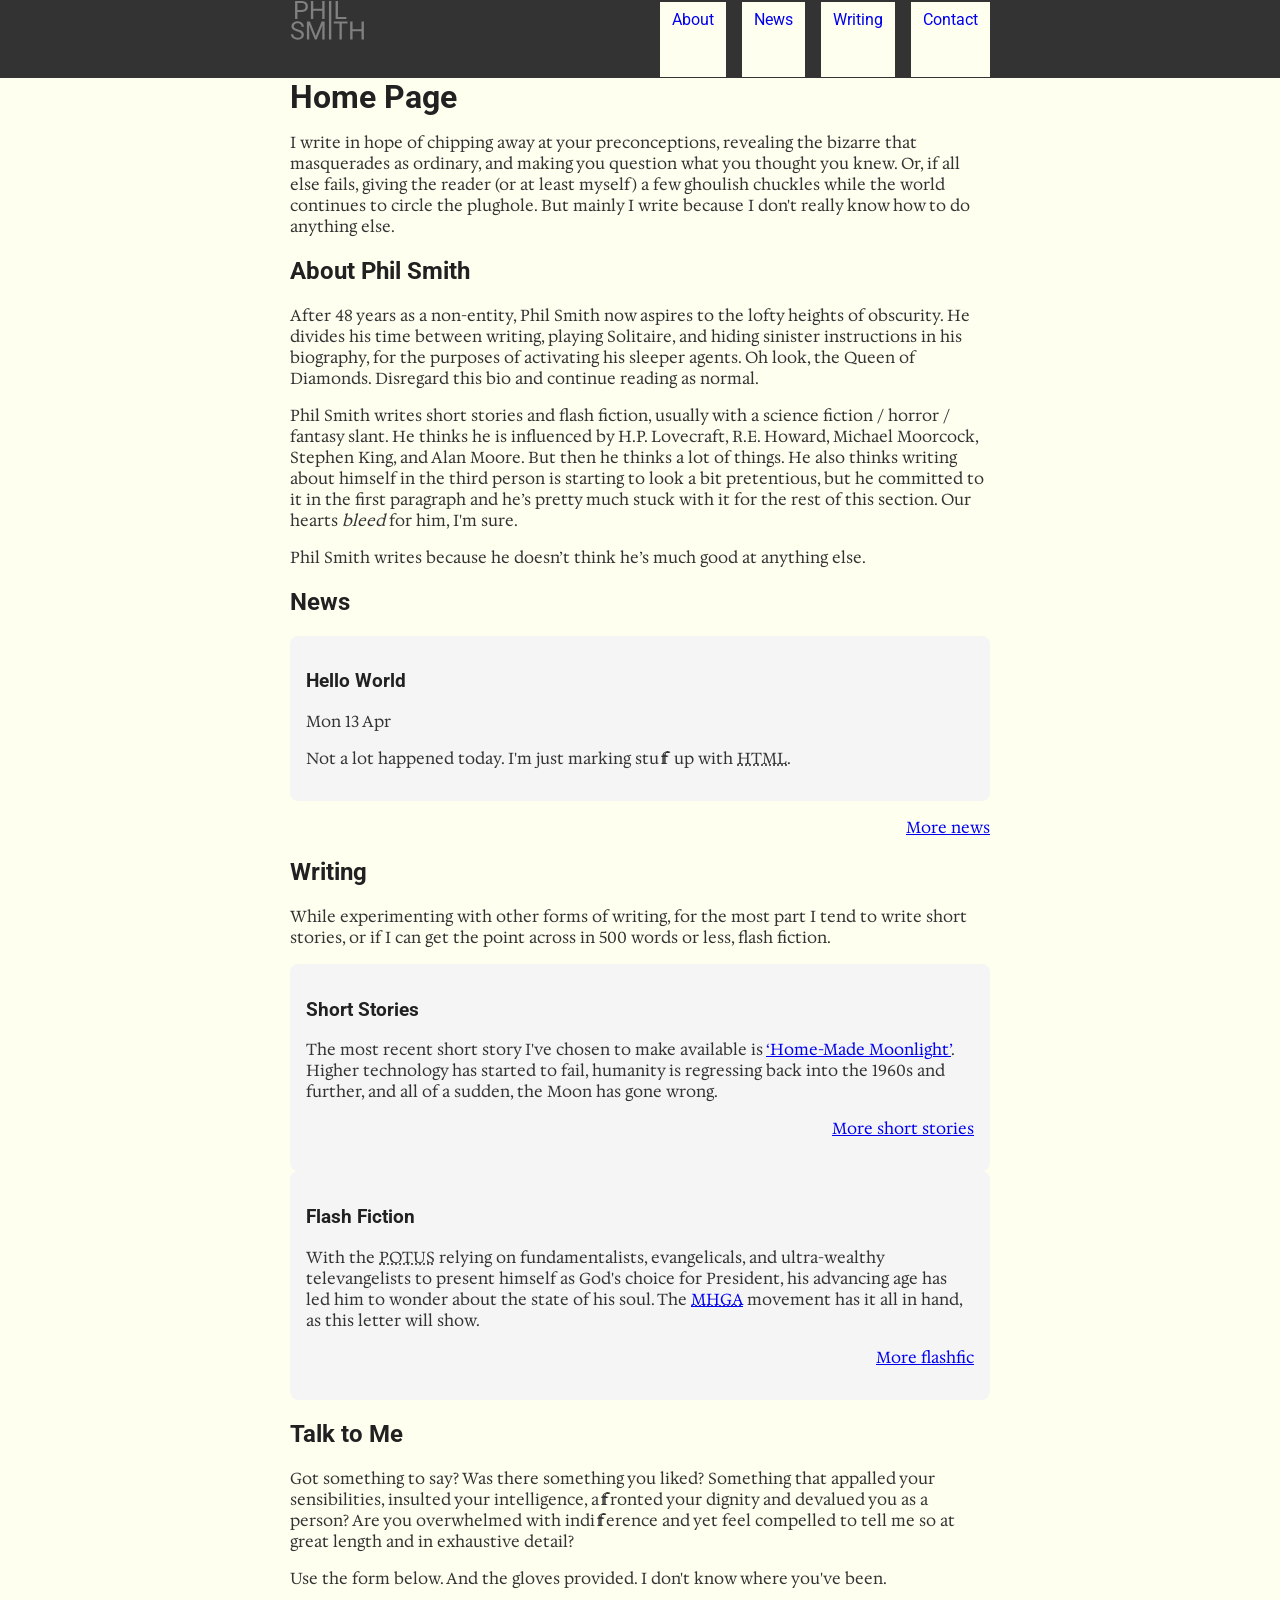
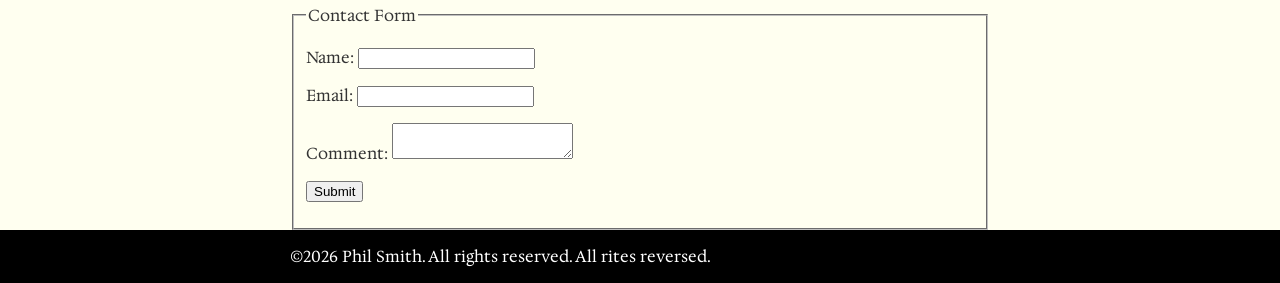
==== index.html @ 43c12765 "'container' div elements Placed div tags inside the header, main, and footer sections, refined the s" ====
<!DOCTYPE html>
<html lang="en">
<head>
   <title>Home Page</title>
   <meta charset="UTF-8" />
   <meta name="viewport" content="width=device-width, initial-scale=1.0" />
   <link rel="preconnect" href="https://fonts.googleapis.com">
   <link rel="preconnect" href="https://fonts.gstatic.com" crossorigin>    
   <link href="https://fonts.googleapis.com/css2?family=Hedvig+Letters+Serif&display=swap" rel="stylesheet">
   <link href="https://fonts.googleapis.com/css2?family=Roboto&display=swap" rel="stylesheet">
   <link rel="stylesheet" type="text/css" href="css/style.css" />
</head>
<body>
	<header>
	<div class="container">
		<div id="site-branding"><h1><a href="index.html"><img src="img/logo.svg" alt="Phil Smith" width="120" height="40" /></a><span>Phil Smith</span></h1></div>
		<nav> 
			<ul>
				<li><a href="index.html#about">About</a></li>
				<li><a href="index.html#news">News</a></li>
				<li><a href="index.html#writing">Writing</a></li>
				<li><a href="index.html#contact">Contact</a></li>
			</ul>
		</nav>
	</div>
	</header>
	<main>
	<div class="container">
		<h1>Home Page</h1>
		<p>I write in hope of chipping away at your preconceptions, revealing the bizarre that masquerades as ordinary, and making you question what you thought you knew. Or, if all else fails, giving the reader (or at least myself) a few ghoulish chuckles while the world continues to circle the plughole. But mainly I write because I don't really know how to do anything else.</p>
		<article id="about">
			<h2>About Phil Smith</h2>
			<p>After 48 years as a non-entity, Phil Smith now aspires to the lofty heights of obscurity. He divides his time between writing, playing Solitaire, and hiding sinister instructions in his biography, for the purposes of activating his sleeper agents. Oh look, the Queen of Diamonds. Disregard this bio and continue reading as normal.</p>
			<p>Phil Smith writes short stories and flash fiction, usually with a science fiction / horror / fantasy slant. He thinks he is influenced by H.P. Lovecraft, R.E. Howard, Michael Moorcock, Stephen King, and Alan Moore. But then he thinks a lot of things. He also thinks writing about himself in the third person is starting to look a bit pretentious, but he committed to it in the first paragraph and he’s pretty much stuck with it for the rest of this section. Our hearts <em>bleed</em> for him, I'm sure.</p>
			<p>Phil Smith writes because he doesn’t think he’s much good at anything else.</p>
		</article>	
		<article id="news">
			<h2>News</h2>
			<section>
			<h3>Hello World</h3>
			<p><time datetime="2026-04-13T05:09">Mon 13 Apr</time></p>
			<p>Not a lot happened today. I'm just marking stuff up with <abbr title="Hypertext Markup Language">HTML</abbr>.</p>
			<!--
			Eventually the news section will be fed by a script, pulling headlines and posts from another source,
			either a database or an RSS feed or similar.
			Each post will consist of a <section> element, containing:
			* Title in <h3> tags
			* Date of posting in <p> and <time> tags.
			* Subsequent text in <p> tags.
			-->
			</section>
			<p class="now_read_on"><a href="news.html">More news</a></p>
		</article>
		<article id="writing">
			<h2>Writing</h2>
			<p>While experimenting with other forms of writing, for the most part I tend to write short stories, or if I can get the point across in 500 words or less, flash fiction.</p>
			<section>
			<h3>Short Stories</h3>
			<p>The most recent short story I've chosen to make available is <a href="home_made_moonlight.html">‘Home-Made Moonlight’</a>. Higher technology has started to fail, humanity is regressing back into the 1960s and further, and all of a sudden, the Moon has gone wrong.</p>
			<p class="now_read_on"><a href="short_stories.html">More short stories</a></p>
			</section>
			<section>
			<h3>Flash Fiction</h3>
			<p>With the <abbr title="President of the United States">POTUS</abbr> relying on fundamentalists, evangelicals, and ultra-wealthy televangelists to present himself as God's choice for President, his advancing age has led him to wonder about the state of his soul. The <a href="mhga.html"><abbr title="Make Heaven Great Again">MHGA</abbr></a> movement has it all in hand, as this letter will show.</p>
			<p class="now_read_on"><a href="flashfic.html">More flashfic</a></p>
			</section>
		</article>
		<article id="contact">
			<h2>Talk to Me</h2>
			<p>Got something to say? Was there something you liked? Something that appalled your sensibilities, insulted your intelligence, affronted your dignity and devalued you as a person? Are you overwhelmed with indifference and yet feel compelled to tell me so at great length and in exhaustive detail?</p>
			<p>Use the form below. And the gloves provided. I don't know where you've been.</p>
			<form action="" method="post" autocomplete="on">
			<fieldset>
			<legend>Contact Form</legend>
			<p><label for="username" required>Name:</label> <input type="text" name="username" id="username" /></p>
			<p><label for="useremail" required>Email:</label> <input type="email" name="useremail" id="useremail" /></p>
			<p><label for="usercomment" required>Comment:</label> <textarea name="usercomment" id="usercomment"></textarea></p>
			<p><input type="submit" value="Submit" /></p>
			</fieldset>
			</form>
		</article>
	</div>
	</main>
	<footer>
		<div class="container">
			<p>©2026 Phil Smith. All rights reserved. All rites reversed.</p>	
		</div>
	</footer>
</body>
</html>
---- css/style.css ----
body { 
	background-color: Gainsboro;
	color: #333333;
	margin:0;
}

header, main, footer {
	width:auto;
}
header { 
	background-color: #333333;
	color: #FFFFFF;
	padding: padding: 0.75rem 0;
}

header .container {
	display:flex;
	justify-content:space-between;
	align-items:center;
}
header h1, main h1 {
	margin:0;
	padding:0;
}
header #site-branding h1 span {
	margin-left:-9999px
}

header #site-branding h1 img {
	height:40px;
	width: auto;
	display: block;
}

nav {
}

nav ul { 
  list-style: none;
  display: flex;
  gap: 1rem;
  margin: 0;
  padding: 0;
 }
 
nav ul li { 
	background-color: Ivory;
	font-family: 'Roboto', sans-Serif; 
}

nav ul li:hover { 
	background-color: LightGoldenRodYellow 
}

nav a {
  display: block;
  padding: 0.5rem 0.75rem 3rem 0.75rem;
  text-decoration: none;
  /*color: inherit; */
}

footer {
	background-color: rgb(0,0,0);
	color: rgb(255,255,255);
	padding: 1rem 0;
}

main {
	background-color: Ivory;
	font-family: 'Hedvig Letters Serif', serif;
	color: #333333;
	
}


article { 
	background-color: Ivory;
	color: #333333;
}


section {
  background: #f5f5f5; /* or very subtle tint */
  border-radius: 8px;
  padding:1rem
}

h1, h2, h3, h4, h5, h6 {
	font-family: 'Roboto', sans-Serif; 
	color: rgb(33,33,33);
}

p { 
	font-family: 'Hedvig Letters Serif', serif; 	
}


.container {
	max-width: 700px;
	margin: 0 auto;
	padding: 0 1rem;
}

footer .container p:first-child {
	margin:0px
}

.now_read_on { 
	text-align: right 
}

.mailmerge {
/* Used in the flashfic MHGA, to indicate clumsy low-effort mail-merging */
	background-color:#CCCCCC;
	border-bottom: 1px solid #C0C0C0;
	color:#000000
}
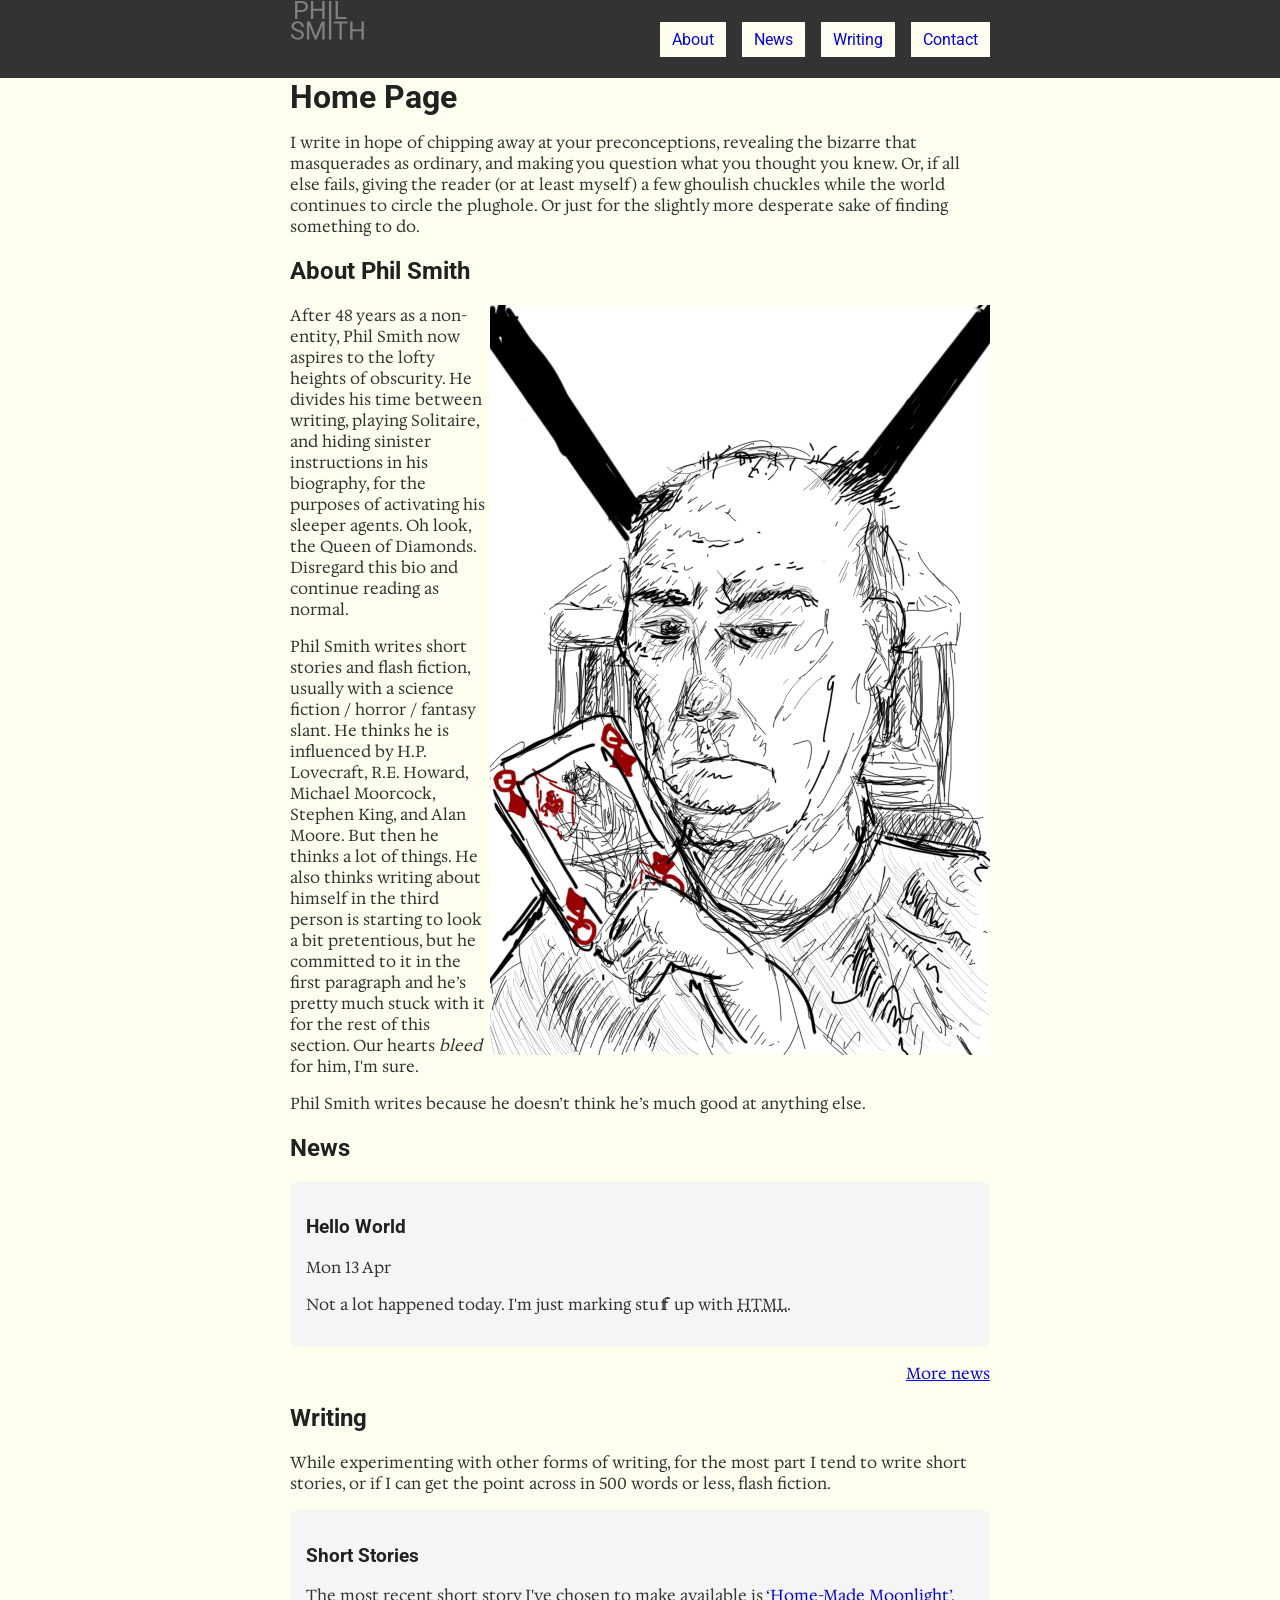
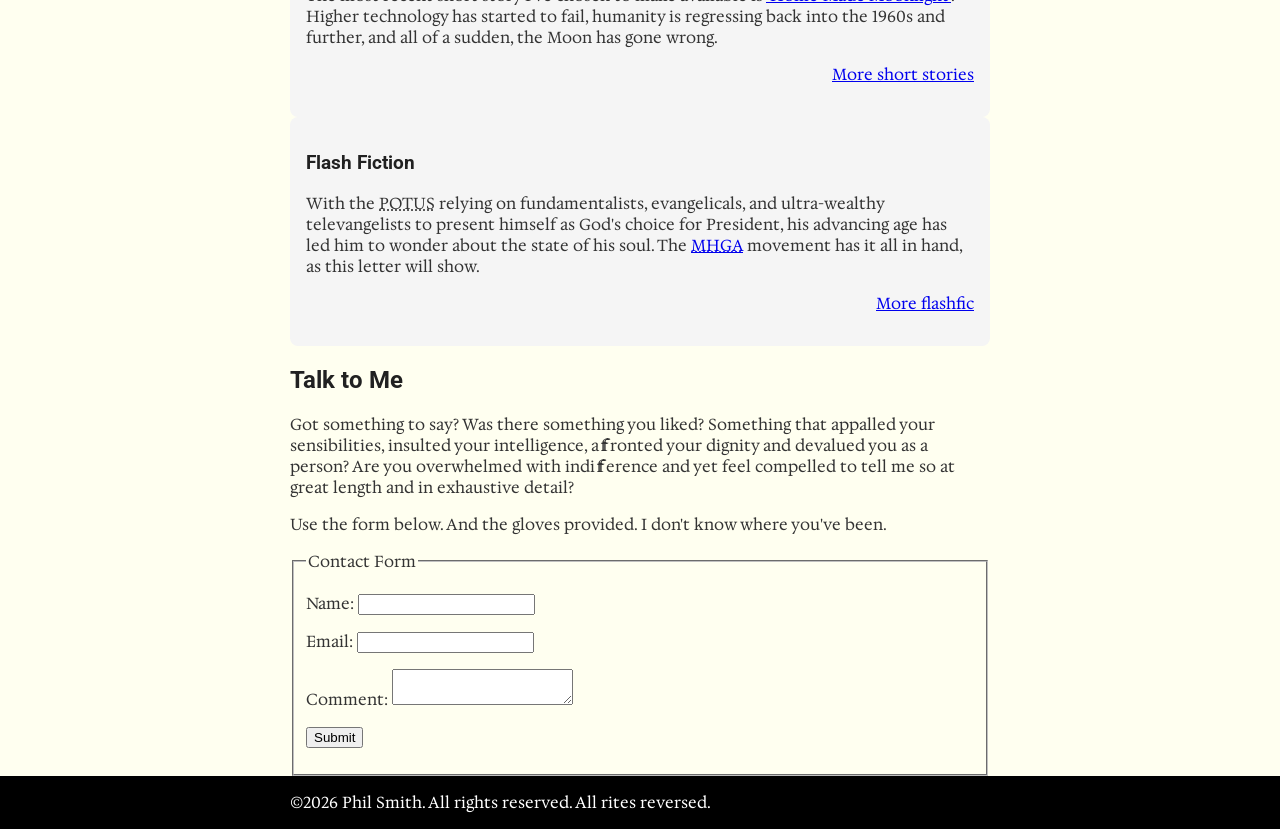
==== commit 5da5ce93: "picture Added author's picture." ====
--- a/index.html
+++ b/index.html
@@ -27,9 +27,12 @@
 	<main>
 	<div class="container">
 		<h1>Home Page</h1>
-		<p>I write in hope of chipping away at your preconceptions, revealing the bizarre that masquerades as ordinary, and making you question what you thought you knew. Or, if all else fails, giving the reader (or at least myself) a few ghoulish chuckles while the world continues to circle the plughole. But mainly I write because I don't really know how to do anything else.</p>
+		<p>I write in hope of chipping away at your preconceptions, revealing the bizarre that masquerades as ordinary, and making you question what you thought you knew. Or, if all else fails, giving the reader (or at least myself) a few ghoulish chuckles while the world continues to circle the plughole. Or just for the slightly more desperate sake of finding something to do.</p>
 		<article id="about">
 			<h2>About Phil Smith</h2>
+			<div class="illo">
+				<img src="img/writer_portrait.png" alt="The writer, holding up a playing card: the Queen of Diamonds." />
+			</div>
 			<p>After 48 years as a non-entity, Phil Smith now aspires to the lofty heights of obscurity. He divides his time between writing, playing Solitaire, and hiding sinister instructions in his biography, for the purposes of activating his sleeper agents. Oh look, the Queen of Diamonds. Disregard this bio and continue reading as normal.</p>
 			<p>Phil Smith writes short stories and flash fiction, usually with a science fiction / horror / fantasy slant. He thinks he is influenced by H.P. Lovecraft, R.E. Howard, Michael Moorcock, Stephen King, and Alan Moore. But then he thinks a lot of things. He also thinks writing about himself in the third person is starting to look a bit pretentious, but he committed to it in the first paragraph and he’s pretty much stuck with it for the rest of this section. Our hearts <em>bleed</em> for him, I'm sure.</p>
 			<p>Phil Smith writes because he doesn’t think he’s much good at anything else.</p>
--- a/css/style.css
+++ b/css/style.css
@@ -54,9 +54,9 @@
 
 nav a {
   display: block;
-  padding: 0.5rem 0.75rem 3rem 0.75rem;
+  padding: 0.5rem 0.75rem;
   text-decoration: none;
-  /*color: inherit; */
+  /*color: inherit;*/
 }
 
 footer {
@@ -101,6 +101,16 @@
 	padding: 0 1rem;
 }
 
+.illo { 
+	float: right;
+	margin-left: auto;
+}
+
+.illo img {
+	height: 750px;
+	width: auto;
+}
+
 footer .container p:first-child {
 	margin:0px
 }
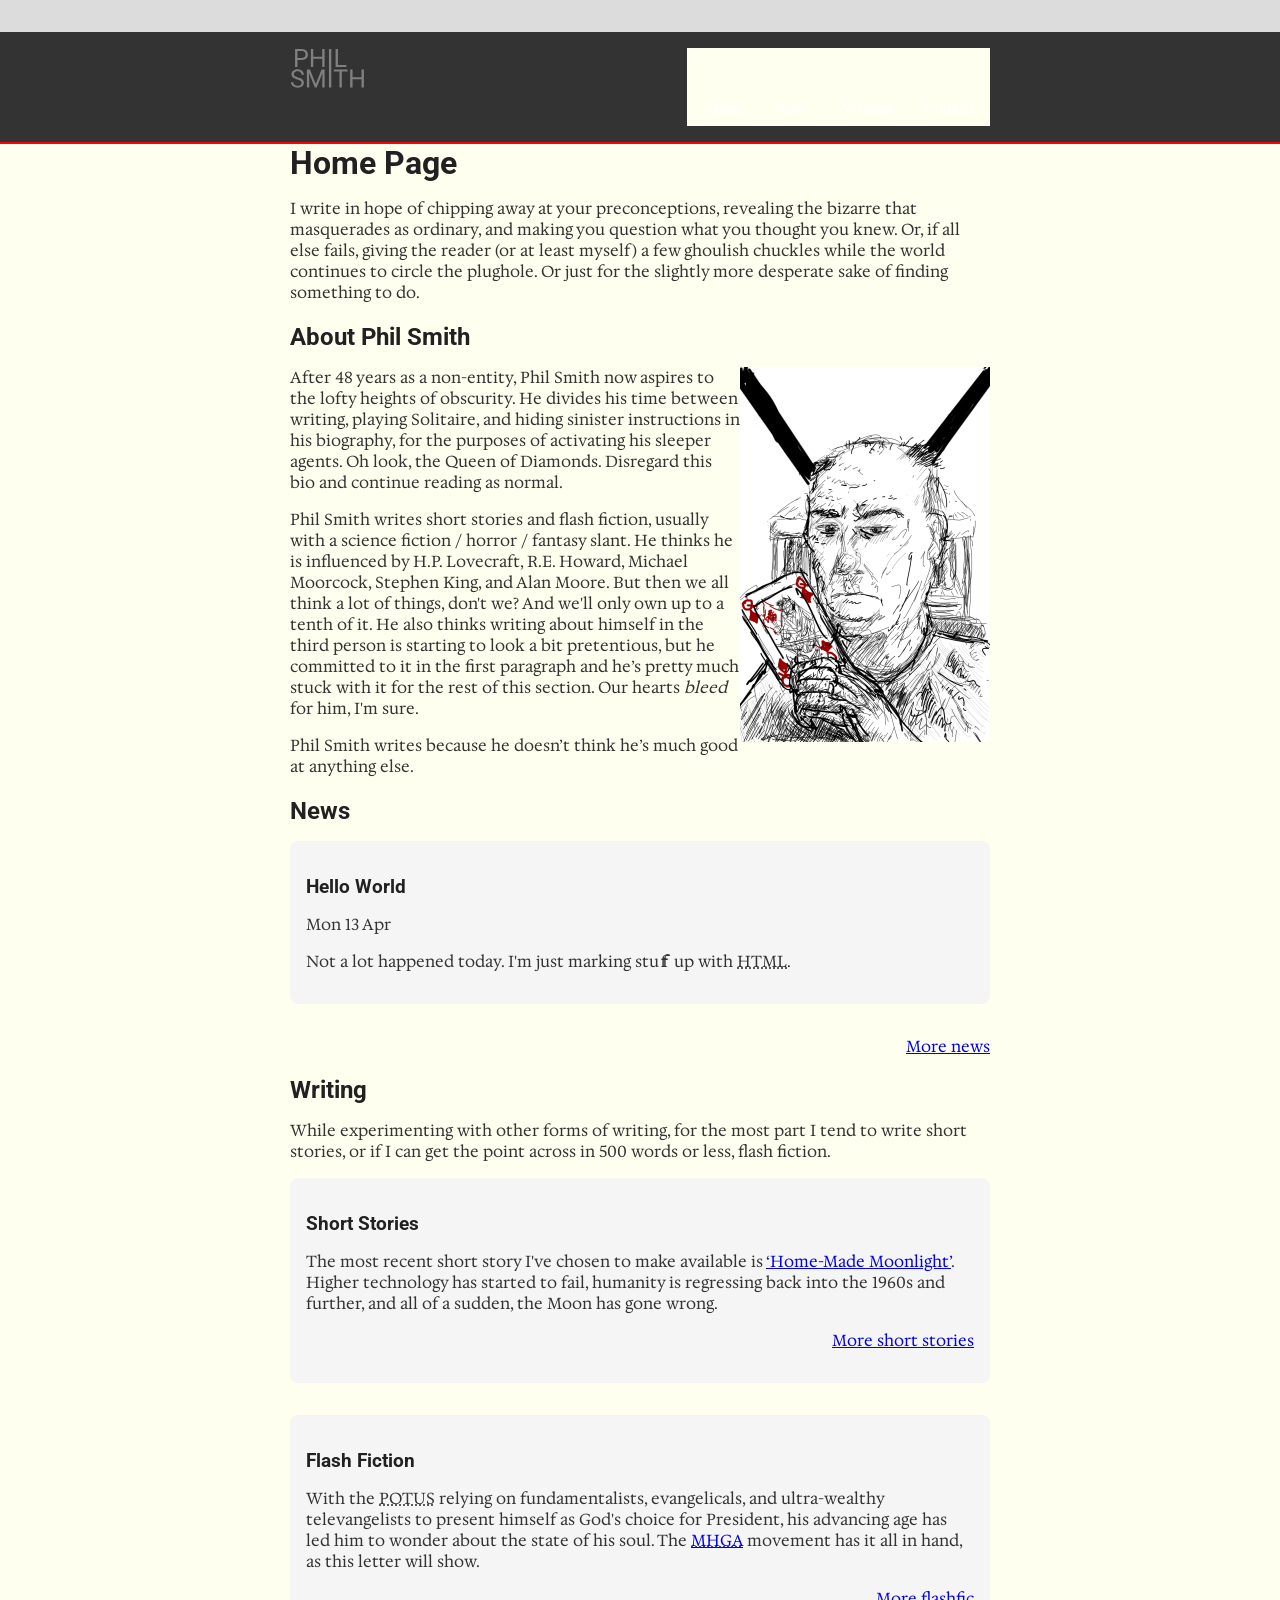
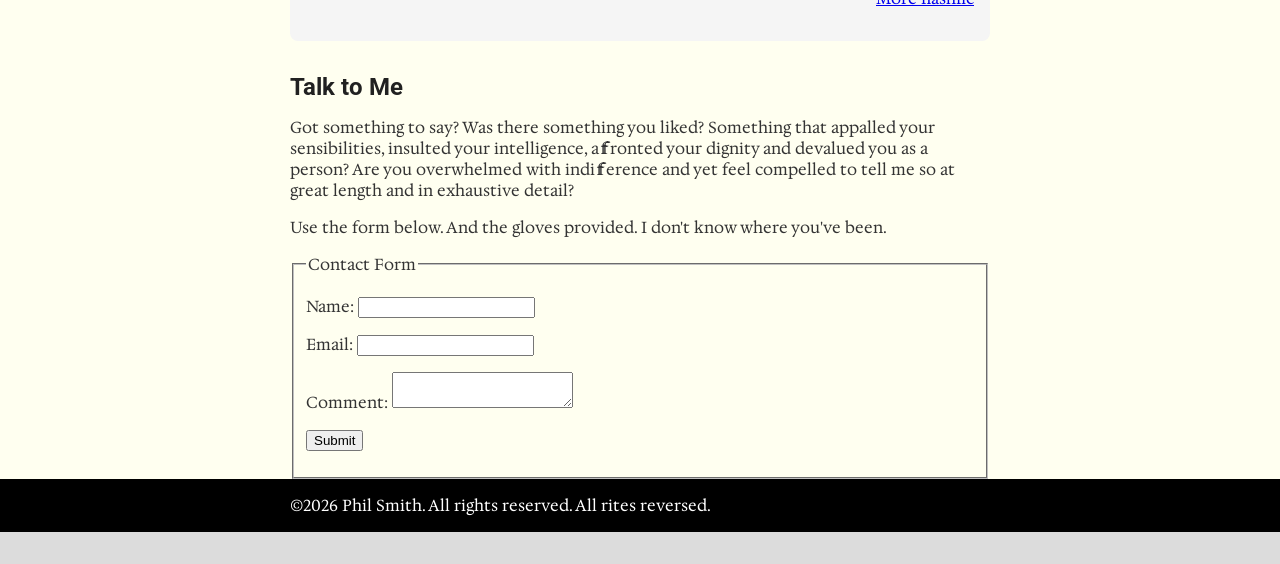
==== commit 3dbf1c60: "CSS Updating stylesheet again." ====
--- a/index.html
+++ b/index.html
@@ -34,7 +34,7 @@
 				<img src="img/writer_portrait.png" alt="The writer, holding up a playing card: the Queen of Diamonds." />
 			</div>
 			<p>After 48 years as a non-entity, Phil Smith now aspires to the lofty heights of obscurity. He divides his time between writing, playing Solitaire, and hiding sinister instructions in his biography, for the purposes of activating his sleeper agents. Oh look, the Queen of Diamonds. Disregard this bio and continue reading as normal.</p>
-			<p>Phil Smith writes short stories and flash fiction, usually with a science fiction / horror / fantasy slant. He thinks he is influenced by H.P. Lovecraft, R.E. Howard, Michael Moorcock, Stephen King, and Alan Moore. But then he thinks a lot of things. He also thinks writing about himself in the third person is starting to look a bit pretentious, but he committed to it in the first paragraph and he’s pretty much stuck with it for the rest of this section. Our hearts <em>bleed</em> for him, I'm sure.</p>
+			<p>Phil Smith writes short stories and flash fiction, usually with a science fiction / horror / fantasy slant. He thinks he is influenced by H.P. Lovecraft, R.E. Howard, Michael Moorcock, Stephen King, and Alan Moore. But then we all think a lot of things, don't we? And we'll only own up to a tenth of it. He also thinks writing about himself in the third person is starting to look a bit pretentious, but he committed to it in the first paragraph and he’s pretty much stuck with it for the rest of this section. Our hearts <em>bleed</em> for him, I'm sure.</p>
 			<p>Phil Smith writes because he doesn’t think he’s much good at anything else.</p>
 		</article>	
 		<article id="news">
--- a/css/style.css
+++ b/css/style.css
@@ -1,27 +1,73 @@
+header {
+  background-color: #333333;
+  color: #FFFFFF;
+  padding: 1rem 0;
+  border-bottom: 2px solid red; /* your debug line */
+}
+
+header .container {
+  display: flex;
+  justify-content: space-between;
+  align-items: stretch; /* critical */
+}
+
+#site-branding img {
+  display: block;
+  height: 40px;
+  width: auto;
+}
+
+header h1 {
+  margin: 0;
+}
+
+nav {
+  display: flex;
+}
+
+nav ul {
+  display: flex;
+  list-style: none;
+  margin: 0;
+  padding: 0;
+}
+
+nav ul li {
+  display: flex;
+}
+
+nav a {
+  display: flex;
+  align-items: flex-end;   /* anchors text to bottom */
+  padding: 0.5rem 1rem;
+  text-decoration: none;
+  color: inherit;
+  background-color: Ivory;
+}
+
+nav a:hover {
+  background-color: LightGoldenRodYellow;
+}
+
+:root {
+  --space: 1rem;
+}
+
 body { 
 	background-color: Gainsboro;
 	color: #333333;
 	margin:0;
+	padding: calc(var(--space) * 2) 0;
 }
 
 header, main, footer {
 	width:auto;
 }
-header { 
-	background-color: #333333;
-	color: #FFFFFF;
-	padding: padding: 0.75rem 0;
-}
-
-header .container {
-	display:flex;
-	justify-content:space-between;
-	align-items:center;
-}
-header h1, main h1 {
+main h1 {
 	margin:0;
 	padding:0;
 }
+
 header #site-branding h1 span {
 	margin-left:-9999px
 }
@@ -32,32 +78,6 @@
 	display: block;
 }
 
-nav {
-}
-
-nav ul { 
-  list-style: none;
-  display: flex;
-  gap: 1rem;
-  margin: 0;
-  padding: 0;
- }
- 
-nav ul li { 
-	background-color: Ivory;
-	font-family: 'Roboto', sans-Serif; 
-}
-
-nav ul li:hover { 
-	background-color: LightGoldenRodYellow 
-}
-
-nav a {
-  display: block;
-  padding: 0.5rem 0.75rem;
-  text-decoration: none;
-  /*color: inherit;*/
-}
 
 footer {
 	background-color: rgb(0,0,0);
@@ -78,20 +98,24 @@
 	color: #333333;
 }
 
+section {
+  background: #f5f5f5; 
+  border-radius: 8px;
+  padding:1rem;
+  margin-bottom: calc(var(--space) * 2);
+  padding: var(--space);
 
-section {
-  background: #f5f5f5; /* or very subtle tint */
-  border-radius: 8px;
-  padding:1rem
 }
 
 h1, h2, h3, h4, h5, h6 {
 	font-family: 'Roboto', sans-Serif; 
 	color: rgb(33,33,33);
+	margin-bottom: var(--space);
 }
 
 p { 
 	font-family: 'Hedvig Letters Serif', serif; 	
+	margin-bottom: var(--space);
 }
 
 
@@ -101,14 +125,14 @@
 	padding: 0 1rem;
 }
 
-.illo { 
+#about .illo { 
 	float: right;
 	margin-left: auto;
 }
 
-.illo img {
-	height: 750px;
-	width: auto;
+#about .illo img {
+	width: 250px;
+	height: auto;
 }
 
 footer .container p:first-child {
@@ -120,8 +144,7 @@
 }
 
 .mailmerge {
-/* Used in the flashfic MHGA, to indicate clumsy low-effort mail-merging */
 	background-color:#CCCCCC;
 	border-bottom: 1px solid #C0C0C0;
 	color:#000000
-}+}
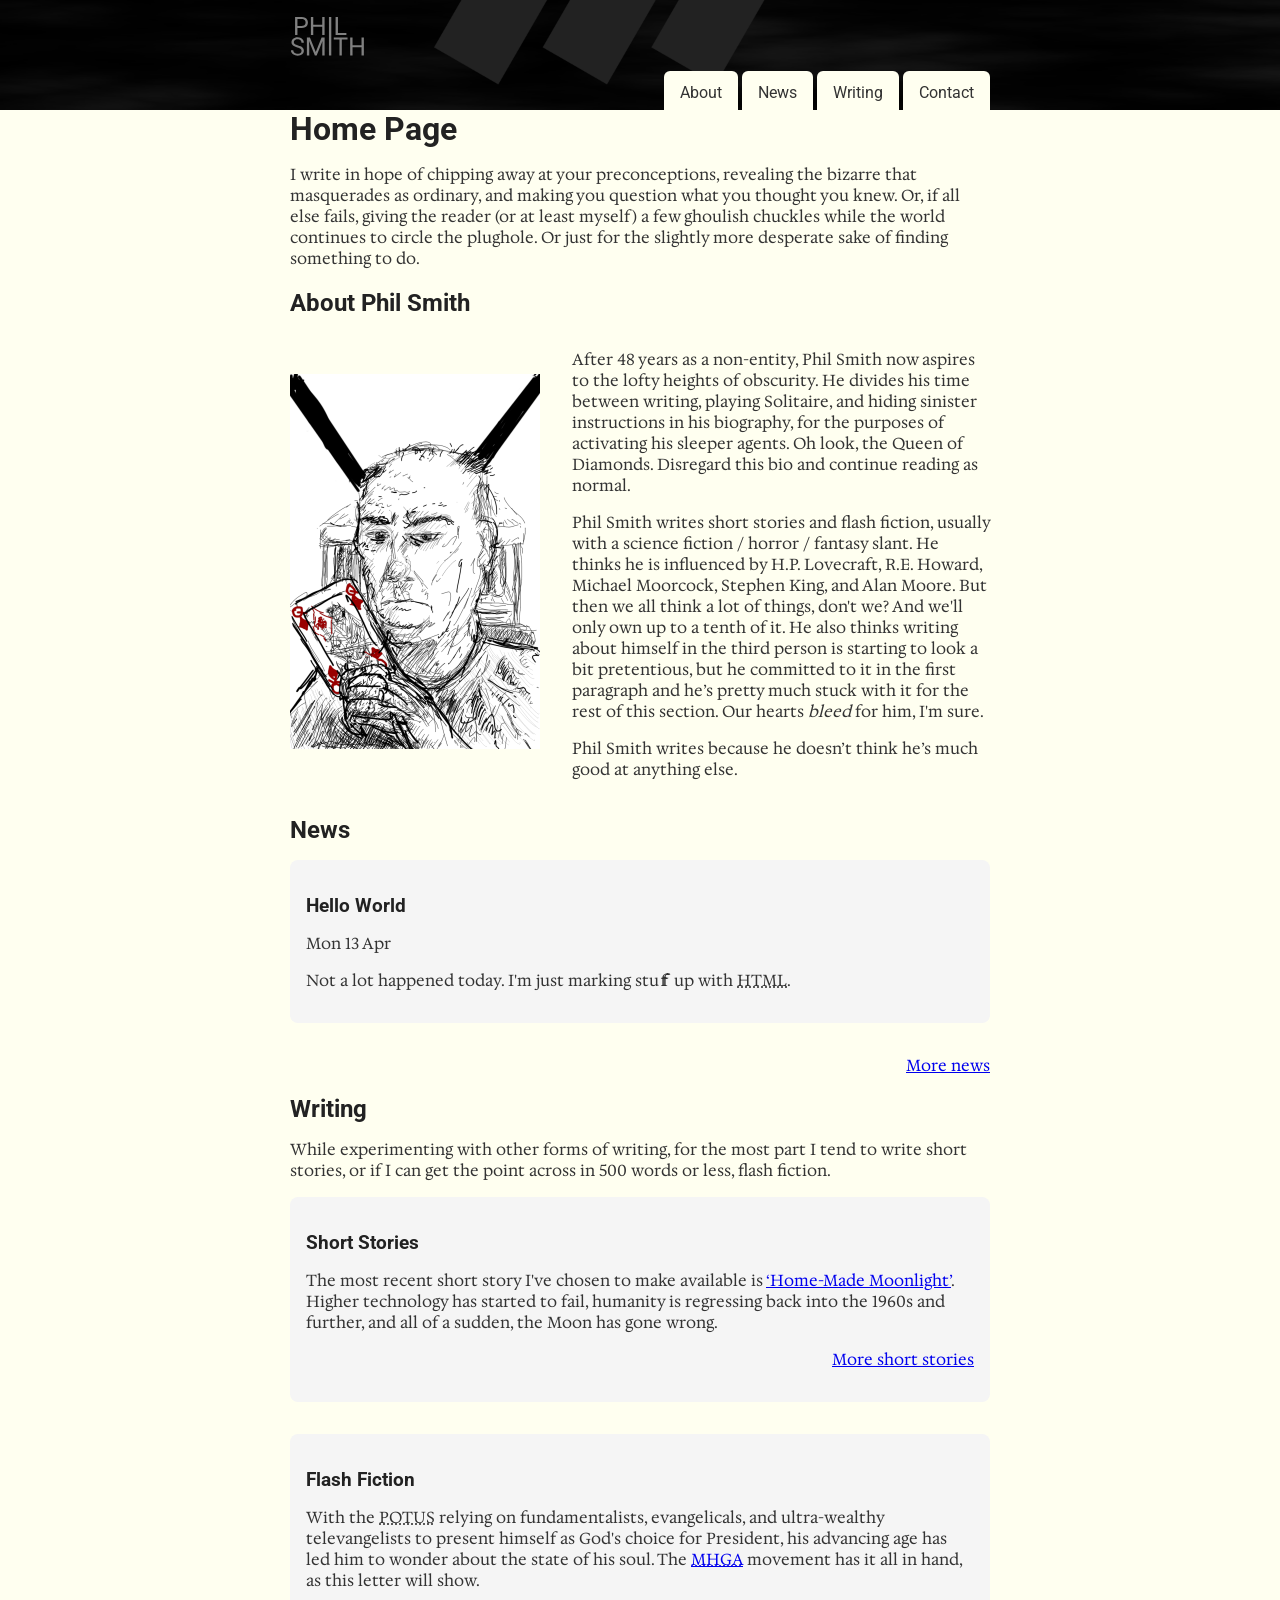
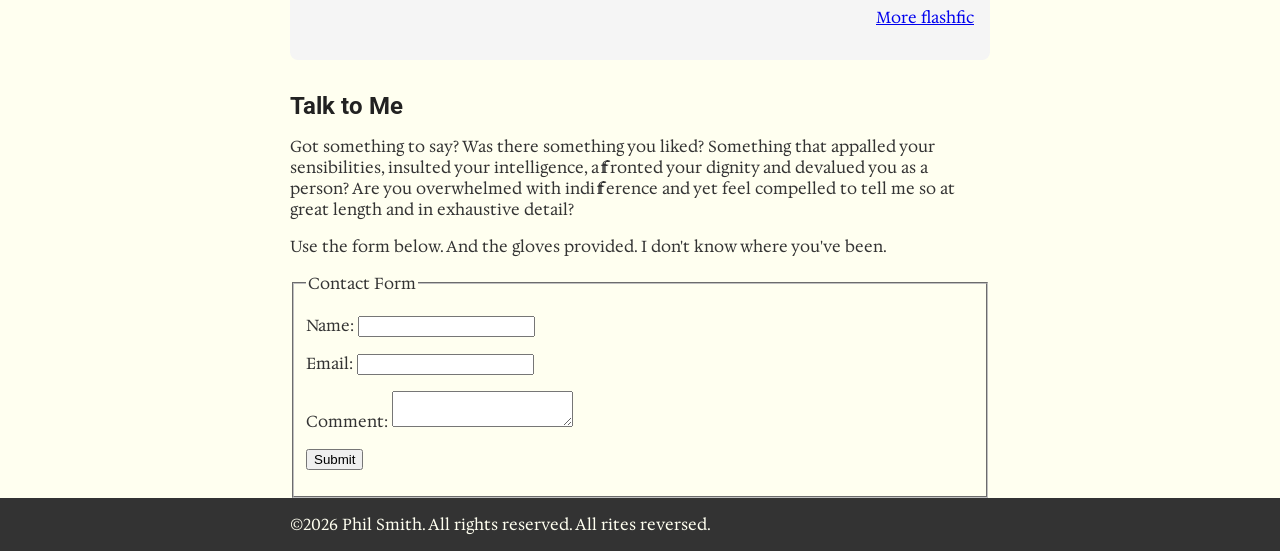
==== commit 80f11ef3: "Cautious bits of decoration Risking a background image here, a portrait there..." ====
--- a/index.html
+++ b/index.html
@@ -30,12 +30,16 @@
 		<p>I write in hope of chipping away at your preconceptions, revealing the bizarre that masquerades as ordinary, and making you question what you thought you knew. Or, if all else fails, giving the reader (or at least myself) a few ghoulish chuckles while the world continues to circle the plughole. Or just for the slightly more desperate sake of finding something to do.</p>
 		<article id="about">
 			<h2>About Phil Smith</h2>
-			<div class="illo">
-				<img src="img/writer_portrait.png" alt="The writer, holding up a playing card: the Queen of Diamonds." />
+			<div class="about-content">
+				<div class="about-portrait">
+					<img src="img/writer_portrait.png" alt="The writer, holding up a playing card: the Queen of Diamonds." />
+				</div>
+				<div class="about-text">
+					<p>After 48 years as a non-entity, Phil Smith now aspires to the lofty heights of obscurity. He divides his time between writing, playing Solitaire, and hiding sinister instructions in his biography, for the purposes of activating his sleeper agents. Oh look, the Queen of Diamonds. Disregard this bio and continue reading as normal.</p>
+					<p>Phil Smith writes short stories and flash fiction, usually with a science fiction / horror / fantasy slant. He thinks he is influenced by H.P. Lovecraft, R.E. Howard, Michael Moorcock, Stephen King, and Alan Moore. But then we all think a lot of things, don't we? And we'll only own up to a tenth of it. He also thinks writing about himself in the third person is starting to look a bit pretentious, but he committed to it in the first paragraph and he’s pretty much stuck with it for the rest of this section. Our hearts <em>bleed</em> for him, I'm sure.</p>
+					<p>Phil Smith writes because he doesn’t think he’s much good at anything else.</p>
+				</div>
 			</div>
-			<p>After 48 years as a non-entity, Phil Smith now aspires to the lofty heights of obscurity. He divides his time between writing, playing Solitaire, and hiding sinister instructions in his biography, for the purposes of activating his sleeper agents. Oh look, the Queen of Diamonds. Disregard this bio and continue reading as normal.</p>
-			<p>Phil Smith writes short stories and flash fiction, usually with a science fiction / horror / fantasy slant. He thinks he is influenced by H.P. Lovecraft, R.E. Howard, Michael Moorcock, Stephen King, and Alan Moore. But then we all think a lot of things, don't we? And we'll only own up to a tenth of it. He also thinks writing about himself in the third person is starting to look a bit pretentious, but he committed to it in the first paragraph and he’s pretty much stuck with it for the rest of this section. Our hearts <em>bleed</em> for him, I'm sure.</p>
-			<p>Phil Smith writes because he doesn’t think he’s much good at anything else.</p>
 		</article>	
 		<article id="news">
 			<h2>News</h2>
--- a/css/style.css
+++ b/css/style.css
@@ -1,14 +1,39 @@
+:root {
+	--space: 1rem;
+	--primary-background-color:#FFFFF0;
+	--primary-color:#333333;
+	--primary-heading-color:#222222;
+	--secondary-background-color:#333333;
+	--secondary-color:#FFFFF0;
+	--tertiary-background-colour:#DCDCDC;
+	--space: 1rem;
+}
+
+body { 
+	background-color: var(--tertiary-background-color);
+	color: var(--primary-color);
+	margin:0;
+	padding:0;
+}
+
+header, main, footer {
+	width:auto;
+}
+
 header {
-  background-color: #333333;
-  color: #FFFFFF;
+  background-color: var(--secondary-background-color);
+  color: var(--secondary-color);
   padding: 1rem 0;
-  border-bottom: 2px solid red; /* your debug line */
+  background-image:url('../img/header-bg.png');
+  background-size: cover;
+  background-position: center;
+  background-repeat: no-repeat;
 }
 
 header .container {
   display: flex;
   justify-content: space-between;
-  align-items: stretch; /* critical */
+  align-items: end; /* critical */
 }
 
 #site-branding img {
@@ -23,6 +48,7 @@
 
 nav {
   display: flex;
+  margin: 0rem 0rem -1rem 0rem;
 }
 
 nav ul {
@@ -30,39 +56,33 @@
   list-style: none;
   margin: 0;
   padding: 0;
+  gap: 0.25rem;
 }
 
 nav ul li {
   display: flex;
+  margin: 0;
+  padding: 0;  
 }
 
 nav a {
-  display: flex;
-  align-items: flex-end;   /* anchors text to bottom */
-  padding: 0.5rem 1rem;
+  display: block;
+
+  background-color: var(--primary-background-color);
+  color: var(--primary-color);
+
+  padding: 0.75rem 1rem 0.5rem;
+
   text-decoration: none;
-  color: inherit;
-  background-color: Ivory;
+  font-family: 'Roboto', sans-serif;
+
+  border-radius: 6px 6px 0 0;
 }
 
 nav a:hover {
-  background-color: LightGoldenRodYellow;
+  background-color: #FAFAD2;
 }
 
-:root {
-  --space: 1rem;
-}
-
-body { 
-	background-color: Gainsboro;
-	color: #333333;
-	margin:0;
-	padding: calc(var(--space) * 2) 0;
-}
-
-header, main, footer {
-	width:auto;
-}
 main h1 {
 	margin:0;
 	padding:0;
@@ -80,22 +100,22 @@
 
 
 footer {
-	background-color: rgb(0,0,0);
-	color: rgb(255,255,255);
+	background-color: var(--secondary-background-color);
+	color: var(--secondary-color);
 	padding: 1rem 0;
 }
 
 main {
-	background-color: Ivory;
+	background-color: var(--primary-background-color);
 	font-family: 'Hedvig Letters Serif', serif;
-	color: #333333;
+	color: var(--primary-color);
 	
 }
 
 
 article { 
-	background-color: Ivory;
-	color: #333333;
+	background-color: var(--primary-background-color);
+	color: var(--primary-color);
 }
 
 section {
@@ -109,7 +129,7 @@
 
 h1, h2, h3, h4, h5, h6 {
 	font-family: 'Roboto', sans-Serif; 
-	color: rgb(33,33,33);
+	color: var(--primary-heading-color);
 	margin-bottom: var(--space);
 }
 
@@ -125,18 +145,22 @@
 	padding: 0 1rem;
 }
 
-#about .illo { 
-	float: right;
-	margin-left: auto;
+footer .container p:first-child {
+	margin:0px
 }
 
-#about .illo img {
-	width: 250px;
-	height: auto;
+#about {
 }
 
-footer .container p:first-child {
-	margin:0px
+.about-content {
+  display: flex;
+  gap: 2rem;
+  align-items:center;	
+}
+
+.about-portrait img {
+	width:250px;
+	height:auto
 }
 
 .now_read_on { 
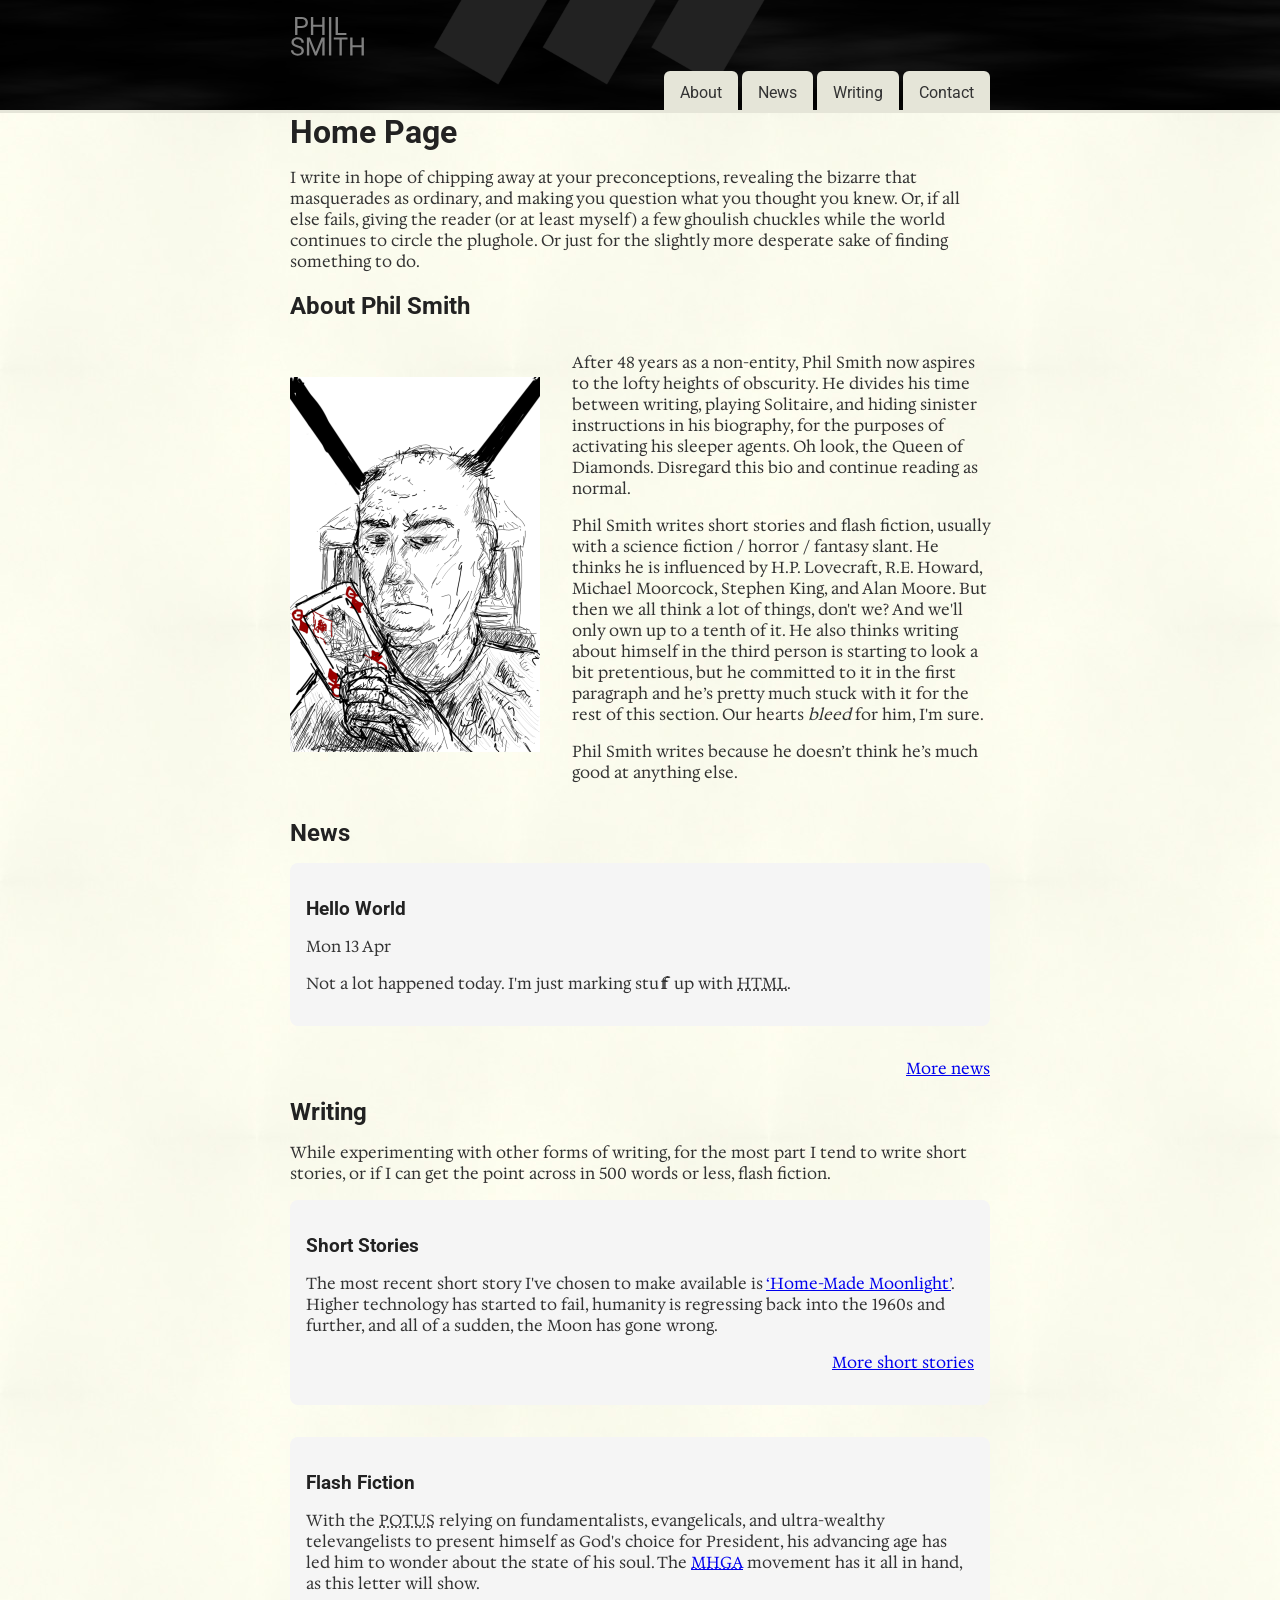
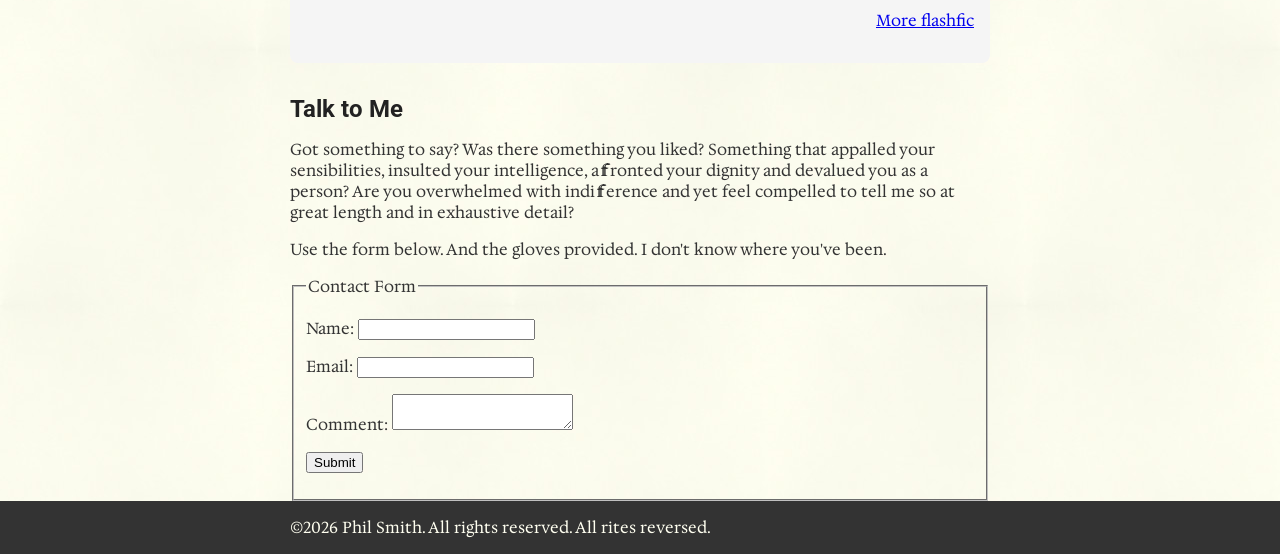
==== commit d288a8ef: "More css tweaks More or less done with the header section now." ====
--- a/index.html
+++ b/index.html
@@ -16,7 +16,7 @@
 		<div id="site-branding"><h1><a href="index.html"><img src="img/logo.svg" alt="Phil Smith" width="120" height="40" /></a><span>Phil Smith</span></h1></div>
 		<nav> 
 			<ul>
-				<li><a href="index.html#about">About</a></li>
+				<li><a href="index.html#about" class="active">About</a></li>
 				<li><a href="index.html#news">News</a></li>
 				<li><a href="index.html#writing">Writing</a></li>
 				<li><a href="index.html#contact">Contact</a></li>
--- a/css/style.css
+++ b/css/style.css
@@ -1,12 +1,14 @@
 :root {
 	--space: 1rem;
 	--primary-background-color:#FFFFF0;
+	--primary-background-shade:#E5E5D8;
 	--primary-color:#333333;
 	--primary-heading-color:#222222;
 	--secondary-background-color:#333333;
 	--secondary-color:#FFFFF0;
-	--tertiary-background-colour:#DCDCDC;
+	--tertiary-background-colour:#F0F0FF;
 	--space: 1rem;
+	--paper:url('../img/main-bg.jpg');
 }
 
 body { 
@@ -28,6 +30,7 @@
   background-size: cover;
   background-position: center;
   background-repeat: no-repeat;
+  border-bottom:3px solid var(--primary-background-shade);
 }
 
 header .container {
@@ -49,13 +52,14 @@
 nav {
   display: flex;
   margin: 0rem 0rem -1rem 0rem;
+  /*border:1px solid red;*/
 }
 
 nav ul {
   display: flex;
   list-style: none;
-  margin: 0;
   padding: 0;
+  margin:0;
   gap: 0.25rem;
 }
 
@@ -67,20 +71,16 @@
 
 nav a {
   display: block;
-
-  background-color: var(--primary-background-color);
+  background-color: var(--primary-background-shade);
   color: var(--primary-color);
-
-  padding: 0.75rem 1rem 0.5rem;
-
+  padding: 0.75rem 1rem 0.5rem 1rem;
   text-decoration: none;
   font-family: 'Roboto', sans-serif;
-
   border-radius: 6px 6px 0 0;
 }
 
 nav a:hover {
-  background-color: #FAFAD2;
+  background-color: var(--primary-background-color);
 }
 
 main h1 {
@@ -107,14 +107,14 @@
 
 main {
 	background-color: var(--primary-background-color);
+	background-image: var(--paper);
 	font-family: 'Hedvig Letters Serif', serif;
 	color: var(--primary-color);
-	
 }
 
 
 article { 
-	background-color: var(--primary-background-color);
+	/*background-color: var(--primary-background-color);*/
 	color: var(--primary-color);
 }
 
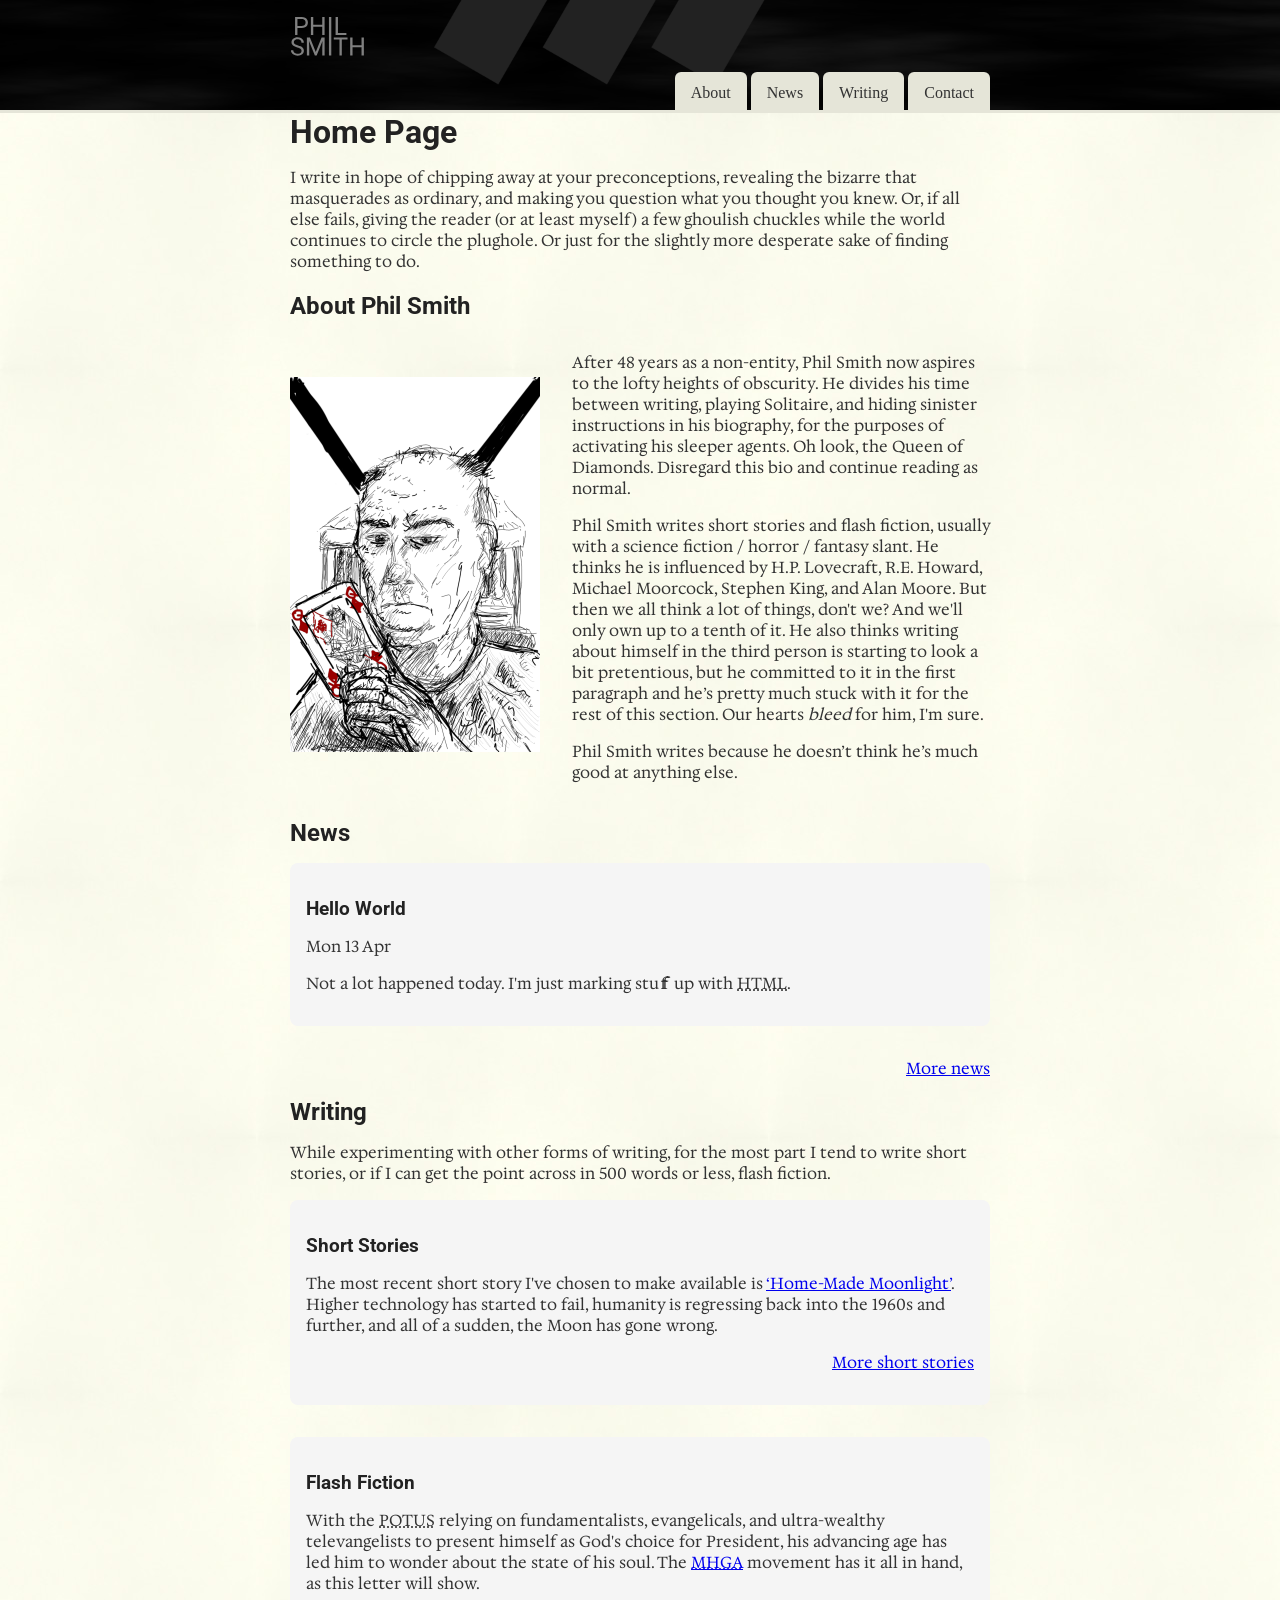
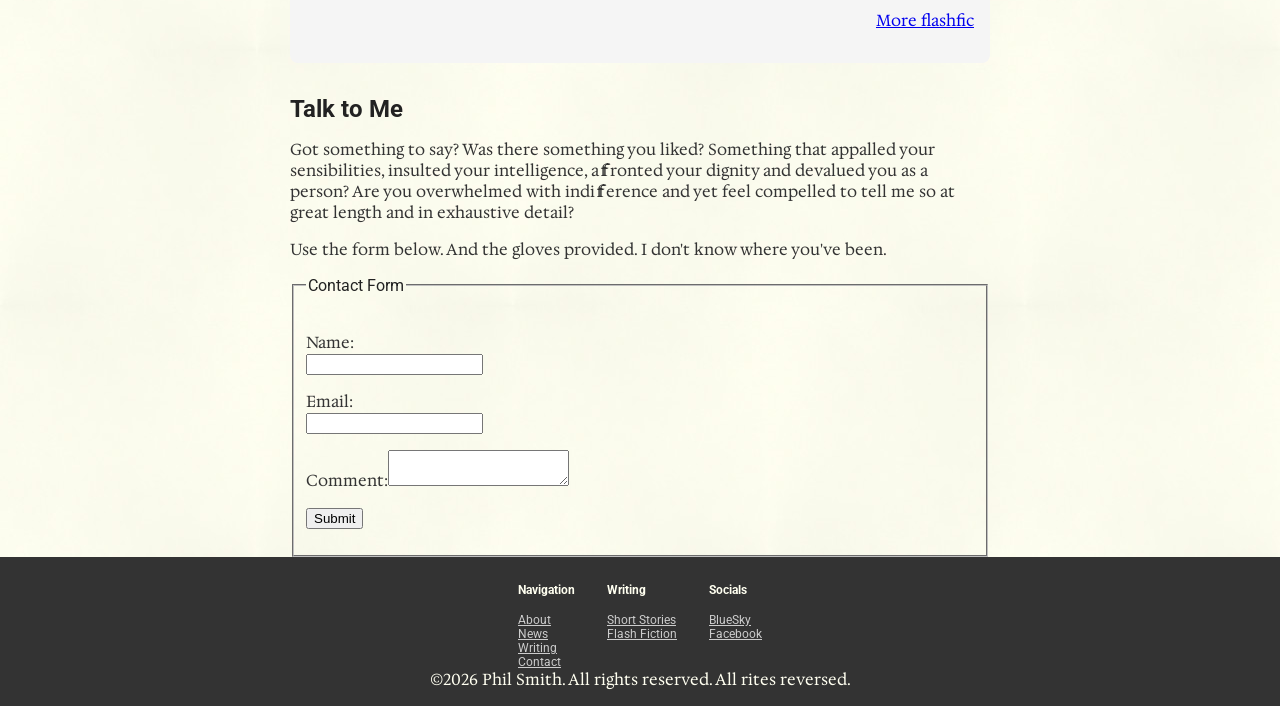
==== commit 4f68e53b: "Footer Working on HTML structure and CSS for the footer section now." ====
--- a/index.html
+++ b/index.html
@@ -16,7 +16,7 @@
 		<div id="site-branding"><h1><a href="index.html"><img src="img/logo.svg" alt="Phil Smith" width="120" height="40" /></a><span>Phil Smith</span></h1></div>
 		<nav> 
 			<ul>
-				<li><a href="index.html#about" class="active">About</a></li>
+				<li><a href="index.html#about">About</a></li>
 				<li><a href="index.html#news">News</a></li>
 				<li><a href="index.html#writing">Writing</a></li>
 				<li><a href="index.html#contact">Contact</a></li>
@@ -79,9 +79,9 @@
 			<form action="" method="post" autocomplete="on">
 			<fieldset>
 			<legend>Contact Form</legend>
-			<p><label for="username" required>Name:</label> <input type="text" name="username" id="username" /></p>
-			<p><label for="useremail" required>Email:</label> <input type="email" name="useremail" id="useremail" /></p>
-			<p><label for="usercomment" required>Comment:</label> <textarea name="usercomment" id="usercomment"></textarea></p>
+			<p><label for="username" required>Name:</label><br /><input type="text" name="username" id="username" /></p>
+			<p><label for="useremail" required>Email:</label><br /><input type="email" name="useremail" id="useremail" /></p>
+			<p><label for="usercomment" required>Comment:</label<br /><textarea name="usercomment" id="usercomment"></textarea></p>
 			<p><input type="submit" value="Submit" /></p>
 			</fieldset>
 			</form>
@@ -90,8 +90,31 @@
 	</main>
 	<footer>
 		<div class="container">
-			<p>©2026 Phil Smith. All rights reserved. All rites reversed.</p>	
+			<div id="footer-menu">
+			<h2>Navigation</h2>
+				<ul>
+					<li><a href="index.html#about">About</a></li>
+					<li><a href="index.html#news">News</a></li>
+					<li><a href="index.html#writing">Writing</a></li>
+					<li><a href="index.html#contact">Contact</a></li>
+				</ul>
+			</div>
+			<div id="footer-content-links">
+			<h2>Writing</h2>
+			<ul>
+					<li><a href="short_stories.html">Short Stories</a></li>
+					<li><a href="flashfic.html">Flash Fiction</a></li>
+				</ul>
+			</div>
+			<div id="footer-social-media">
+			<h2>Socials</h2>
+			<ul>
+				<li><a href="https://bsky.app/profile/ununseptimus.bsky.social">BlueSky</a></li>
+				<li><a href="https://www.facebook.com/profile.php?id=61581986019543">Facebook</a></li>
+			</ul>
+			</div>				
 		</div>
+		<div class="container"><p class="copyright">©2026 Phil Smith. All rights reserved. All rites reversed.</p></div>
 	</footer>
 </body>
 </html>
--- a/css/style.css
+++ b/css/style.css
@@ -75,7 +75,7 @@
   color: var(--primary-color);
   padding: 0.75rem 1rem 0.5rem 1rem;
   text-decoration: none;
-  font-family: 'Roboto', sans-serif;
+  font-family: var(--sans-serif);
   border-radius: 6px 6px 0 0;
 }
 
@@ -127,7 +127,7 @@
 
 }
 
-h1, h2, h3, h4, h5, h6 {
+h1, h2, h3, h4, h5, h6, legend {
 	font-family: 'Roboto', sans-Serif; 
 	color: var(--primary-heading-color);
 	margin-bottom: var(--space);
@@ -172,3 +172,53 @@
 	border-bottom: 1px solid #C0C0C0;
 	color:#000000
 }
+
+footer ul {
+	list-style:none;
+	display:block;
+	margin:0;
+	padding:0;
+}
+
+
+footer .container {
+	display:flex;
+	flex-direction:row;
+	justify-content:center;
+	gap:2em;
+}
+
+footer div h2, footer div p, footer div ul {
+}
+
+footer div h2 {
+	font-family: 'Roboto', sans-Serif; 
+	font-size: 0.75rem;
+	color: var(--secondary-color);
+}
+
+footer ul li {
+	font-family: 'Roboto', sans-Serif; 
+	font-size: 0.75rem;
+	color: var(--secondary-color);
+}
+
+footer #copyright {
+	display:block;
+}
+
+footer a:link {
+	color:#CCCCCC
+}
+
+footer a:visited {
+	color:#999999
+}
+
+footer a:hover {
+	color:#EEEEEE
+}
+
+footer a:active{
+	color:#FFFFFF
+}
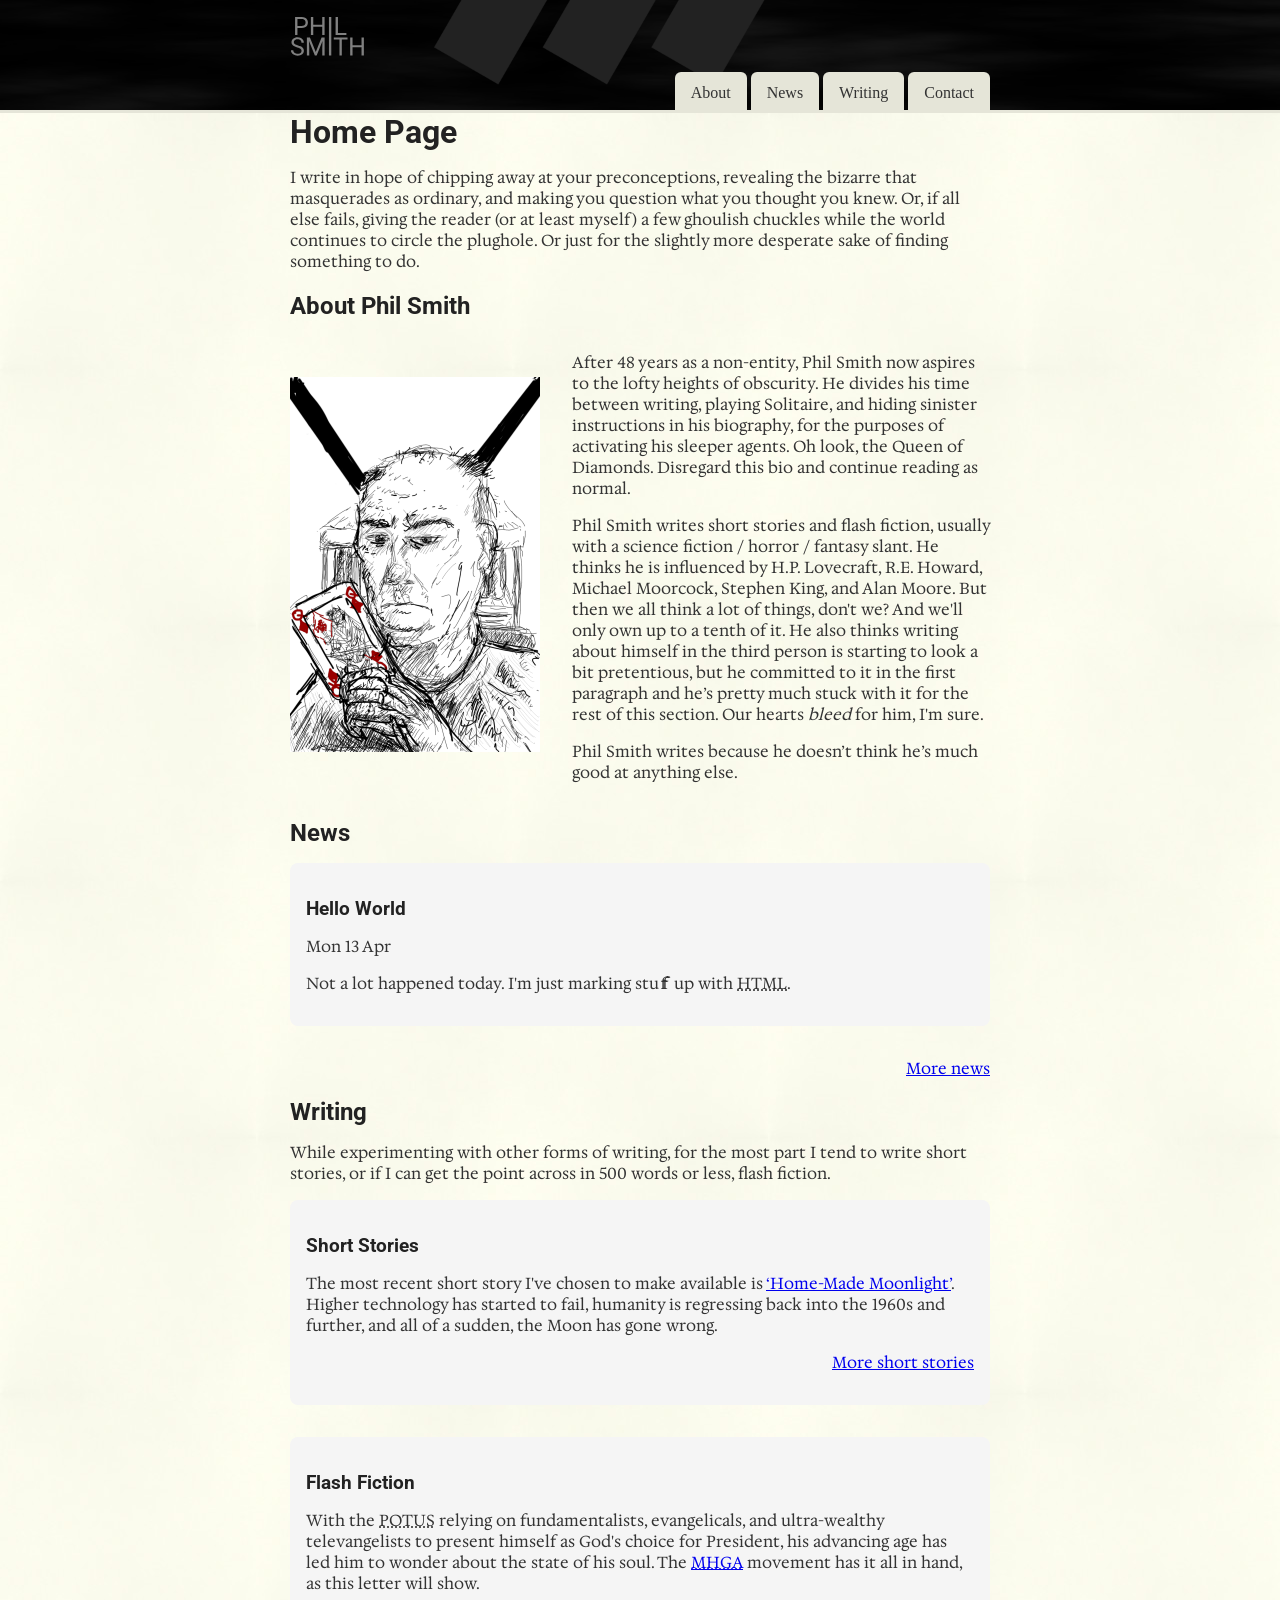
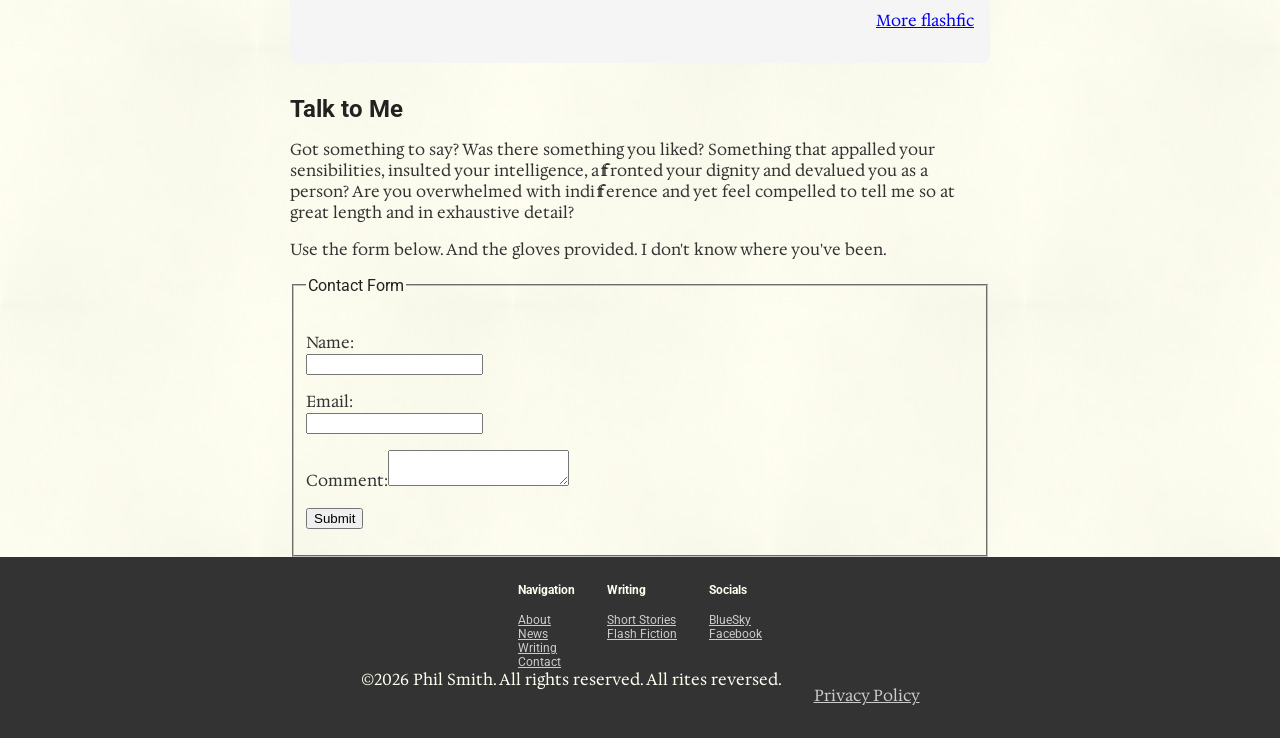
==== commit c8e0d0b6: "Privacy policy Had to add a link to the privacy policy to the footer, and add a privacy policy too." ====
--- a/index.html
+++ b/index.html
@@ -114,7 +114,10 @@
 			</ul>
 			</div>				
 		</div>
-		<div class="container"><p class="copyright">©2026 Phil Smith. All rights reserved. All rites reversed.</p></div>
+		<div class="container">
+			<p class="copyright">©2026 Phil Smith. All rights reserved. All rites reversed.</p>
+			<p><a href="privacy_policy.html">Privacy Policy</a></p>
+		</div>
 	</footer>
 </body>
 </html>
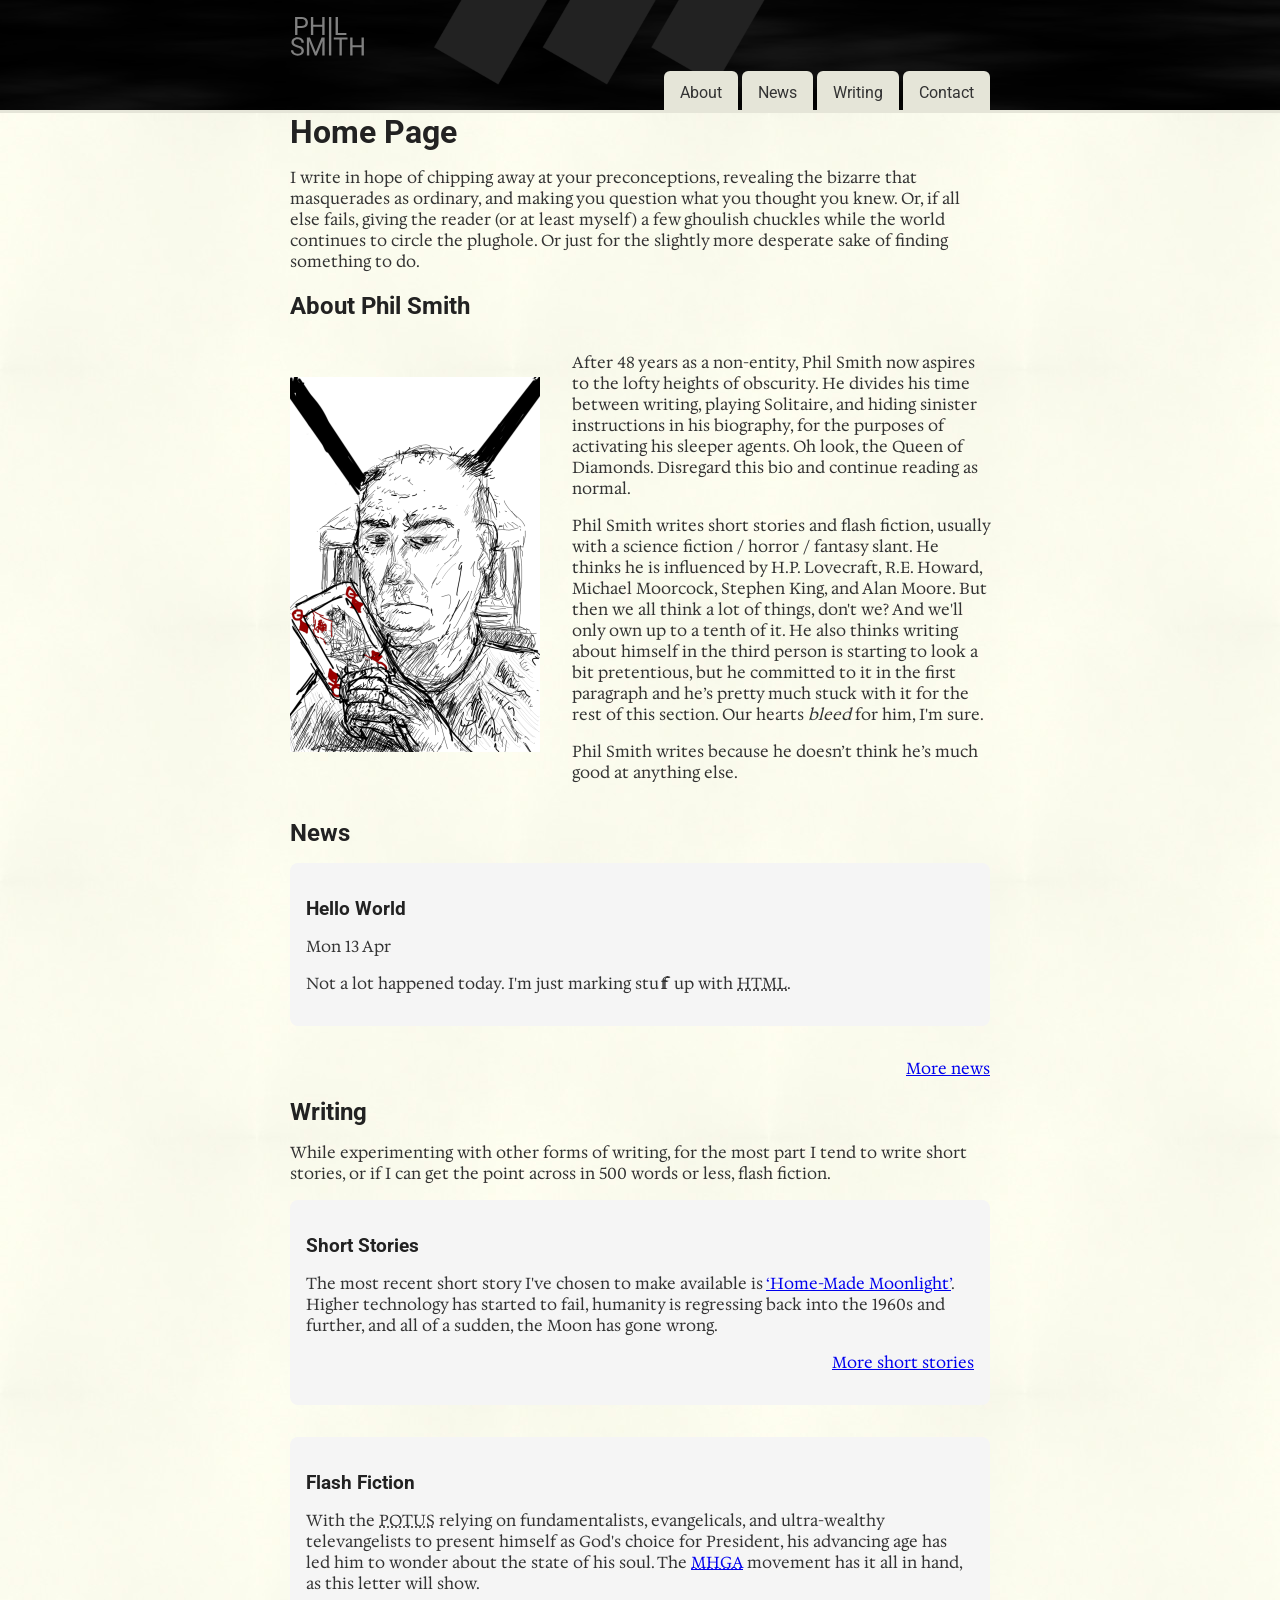
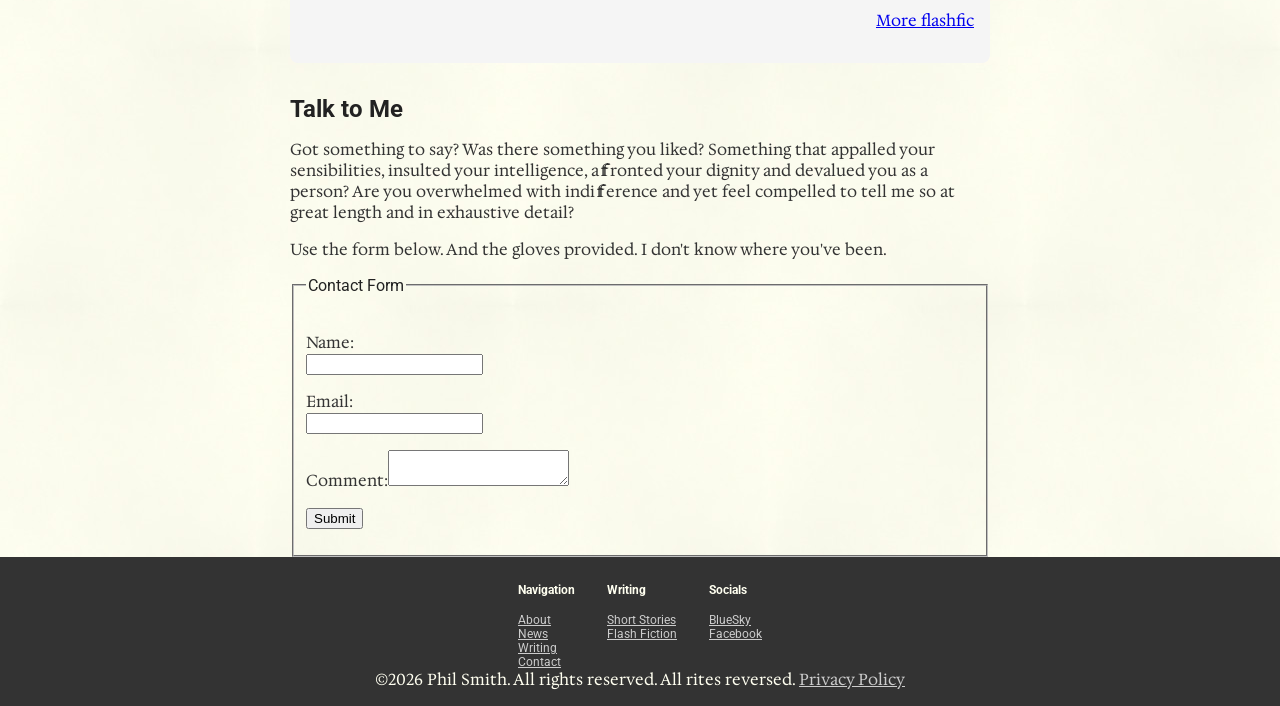
==== commit ea9efcaf: "Minor HTML tweak Moved privacy policy and copyright statement into same paragraph." ====
--- a/index.html
+++ b/index.html
@@ -115,8 +115,7 @@
 			</div>				
 		</div>
 		<div class="container">
-			<p class="copyright">©2026 Phil Smith. All rights reserved. All rites reversed.</p>
-			<p><a href="privacy_policy.html">Privacy Policy</a></p>
+			<p class="copyright">©2026 Phil Smith. All rights reserved. All rites reversed. <a href="privacy_policy.html">Privacy Policy</a></p>
 		</div>
 	</footer>
 </body>
--- a/css/style.css
+++ b/css/style.css
@@ -75,7 +75,7 @@
   color: var(--primary-color);
   padding: 0.75rem 1rem 0.5rem 1rem;
   text-decoration: none;
-  font-family: var(--sans-serif);
+  font-family:'Roboto', sans-Serif;
   border-radius: 6px 6px 0 0;
 }
 
